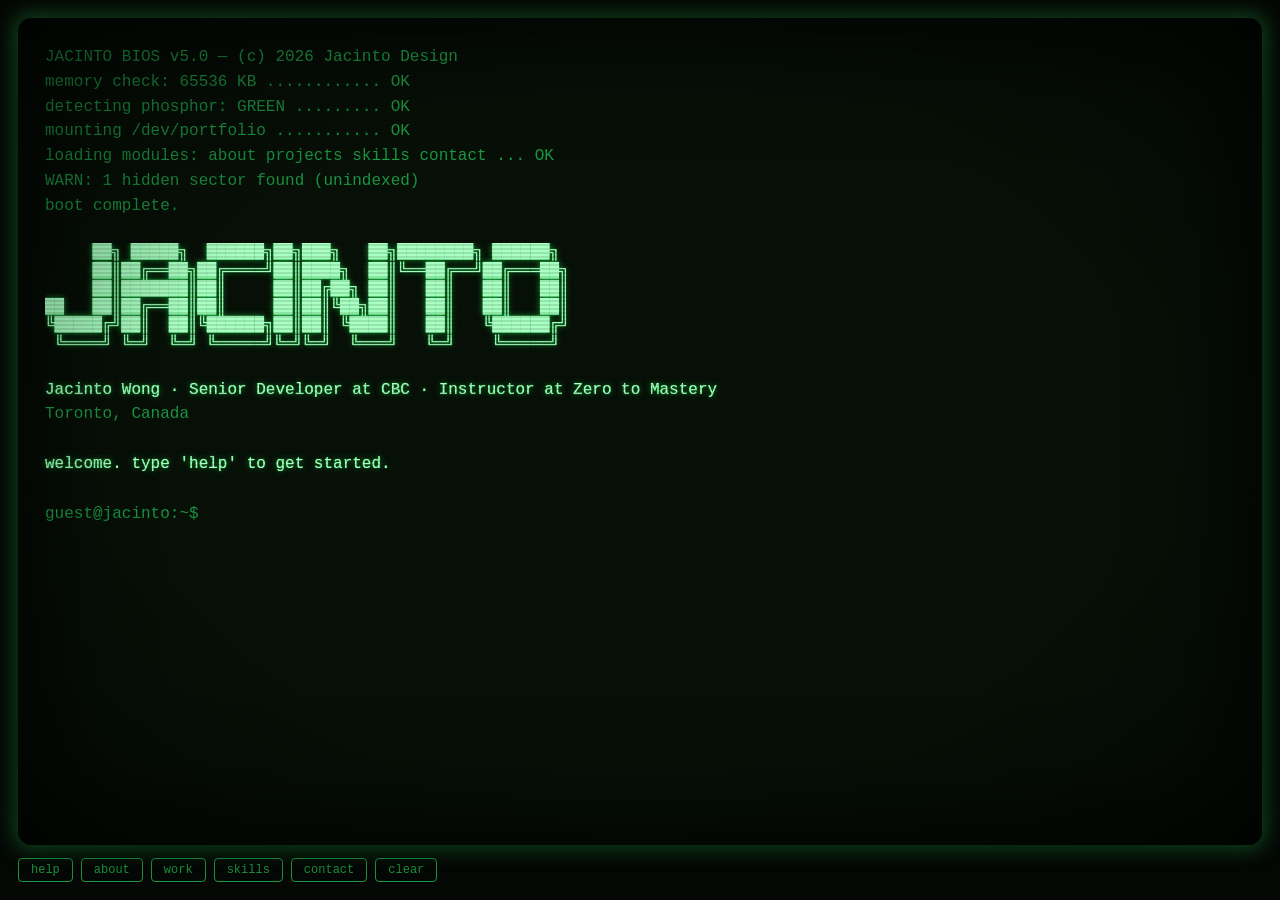
==== index.html @ fd5d2a73 "v2: case studies, ASCII previews, contact form, root shell, PWA, and more - Full case studies as man" ====
<!DOCTYPE html>
<html lang="en" data-theme="green">
<head>
  <meta charset="UTF-8" />
  <meta name="viewport" content="width=device-width, initial-scale=1.0, viewport-fit=cover" />
  <title>Jacinto Wong — jacinto.design [terminal]</title>
  <meta name="description" content="Senior Developer at CBC · Instructor at Zero to Mastery. A terminal-themed portfolio — type 'help' to get started." />
  <meta property="og:title" content="Jacinto Wong — jacinto.design [terminal]" />
  <meta property="og:description" content="A green-phosphor terminal portfolio. Type commands to explore. Some commands aren't listed." />
  <meta property="og:type" content="website" />
  <meta property="og:url" content="https://phosphor-portfolio.vercel.app/" />
  <meta property="og:image" content="https://phosphor-portfolio.vercel.app/og.png" />
  <meta property="og:image:width" content="1200" />
  <meta property="og:image:height" content="630" />
  <meta name="twitter:card" content="summary_large_image" />
  <meta name="theme-color" content="#050805" />
  <link rel="manifest" href="manifest.json" />
  <link rel="apple-touch-icon" href="assets/icon-192.png" />
  <link rel="icon" href="data:image/svg+xml,%3Csvg xmlns='http://www.w3.org/2000/svg' viewBox='0 0 32 32'%3E%3Crect width='32' height='32' rx='6' fill='%23060a06'/%3E%3Ctext x='5' y='22' font-family='monospace' font-size='16' fill='%2333ff66'%3E%26gt;_%3C/text%3E%3C/svg%3E" />
  <link rel="stylesheet" href="styles.css" />
</head>
<body>
  <div class="bezel">
    <div class="crt" id="crt">
      <div class="screen" id="screen">
        <div id="output" role="log" aria-live="polite" aria-label="Terminal output"></div>
        <div class="input-line" id="input-line" hidden>
          <label for="cmd" class="prompt" id="prompt-label">guest@jacinto:~$</label>
          <div class="input-wrap">
            <span class="ghost" id="ghost" aria-hidden="true"></span>
            <input id="cmd" type="text" autocomplete="off" autocapitalize="off" autocorrect="off" spellcheck="false" enterkeyhint="send" aria-label="Terminal command input" />
            <span class="measure" id="measure" aria-hidden="true"></span>
          </div>
        </div>
      </div>
      <div class="scanlines" aria-hidden="true"></div>
      <div class="vignette" aria-hidden="true"></div>
      <div class="flicker" aria-hidden="true"></div>
    </div>
    <div class="chips" id="chips" hidden>
      <button data-cmd="help">help</button>
      <button data-cmd="about">about</button>
      <button data-cmd="work">work</button>
      <button data-cmd="skills">skills</button>
      <button data-cmd="contact">contact</button>
      <button data-cmd="clear">clear</button>
    </div>
  </div>

  <noscript>
    <div class="noscript">
      <h1>Jacinto Wong — Jacinto Design</h1>
      <p>Senior Developer at CBC · Instructor at Zero to Mastery · Toronto, Canada.</p>
      <p>This portfolio is an interactive terminal and needs JavaScript. In the meantime:
        <a href="https://jacinto.design">jacinto.design</a> ·
        <a href="https://github.com/JacintoDesign">GitHub</a> ·
        <a href="mailto:contact@jacinto.design">contact@jacinto.design</a>
      </p>
    </div>
  </noscript>

  <script src="js/data.js"></script>
  <script src="js/game.js"></script>
  <script src="js/terminal.js"></script>
</body>
</html>
---- styles.css ----
/* ── Phosphor: green-CRT terminal portfolio ─────────────────────── */

:root {
  --font: ui-monospace, "SF Mono", SFMono-Regular, Menlo, Consolas, "Liberation Mono", "Courier New", monospace;
}

/* Phosphor themes */
:root[data-theme="green"] {
  --bg: #050805;
  --screen: #071007;
  --fg: #33ff66;
  --fg-dim: #1d9c44;
  --fg-bright: #aaffc3;
  --accent: #66ffaa;
  --glow: rgba(51, 255, 102, 0.55);
  --selection: rgba(51, 255, 102, 0.25);
}
:root[data-theme="amber"] {
  --bg: #080604;
  --screen: #100b05;
  --fg: #ffb000;
  --fg-dim: #a06e10;
  --fg-bright: #ffe0a3;
  --accent: #ffcf5c;
  --glow: rgba(255, 176, 0, 0.5);
  --selection: rgba(255, 176, 0, 0.25);
}
:root[data-theme="ice"] {
  --bg: #04060a;
  --screen: #060b12;
  --fg: #9fd8ff;
  --fg-dim: #4d7fa6;
  --fg-bright: #e4f4ff;
  --accent: #c2e7ff;
  --glow: rgba(159, 216, 255, 0.5);
  --selection: rgba(159, 216, 255, 0.25);
}

* { box-sizing: border-box; margin: 0; padding: 0; }

::selection { background: var(--selection); color: var(--fg-bright); }

html, body { height: 100%; }

html {
  -webkit-text-size-adjust: 100%;
  text-size-adjust: 100%;
}

body {
  background: var(--bg);
  font-family: var(--font);
  color: var(--fg);
  display: flex;
  flex-direction: column;
  overflow: hidden;
}

/* ── Bezel / CRT frame ─────────────────────────────────────────── */

.bezel {
  flex: 1;
  display: flex;
  flex-direction: column;
  padding: clamp(8px, 2vmin, 24px);
  min-height: 0;
}

.crt {
  position: relative;
  flex: 1;
  min-height: 0;
  background: var(--screen);
  border-radius: clamp(6px, 1.5vmin, 18px);
  box-shadow:
    inset 0 0 120px rgba(0, 0, 0, 0.85),
    0 0 40px rgba(0, 0, 0, 0.9),
    0 0 22px var(--glow);
  overflow: hidden;
}

.screen {
  position: absolute;
  inset: 0;
  overflow-y: auto;
  padding: clamp(14px, 3vmin, 34px);
  font-size: clamp(13px, 1.9vmin, 16px);
  line-height: 1.55;
  text-shadow: 0 0 6px var(--glow), 0 0 1px var(--fg);
  scrollbar-width: thin;
  scrollbar-color: var(--fg-dim) transparent;
}
.screen::-webkit-scrollbar { width: 6px; }
.screen::-webkit-scrollbar-thumb { background: var(--fg-dim); border-radius: 3px; }

/* ── Overlays ──────────────────────────────────────────────────── */

.scanlines {
  position: absolute;
  inset: 0;
  pointer-events: none;
  background: repeating-linear-gradient(
    to bottom,
    transparent 0px,
    transparent 2px,
    rgba(0, 0, 0, 0.22) 3px,
    transparent 4px
  );
  mix-blend-mode: multiply;
}

.vignette {
  position: absolute;
  inset: 0;
  pointer-events: none;
  background: radial-gradient(ellipse at center, transparent 55%, rgba(0, 0, 0, 0.55) 100%);
}

.flicker {
  position: absolute;
  inset: 0;
  pointer-events: none;
  background: var(--fg);
  opacity: 0;
  animation: flicker 8s infinite;
}

@keyframes flicker {
  0%, 96%, 100% { opacity: 0; }
  96.5% { opacity: 0.012; }
  97% { opacity: 0; }
  98% { opacity: 0.02; }
  98.4% { opacity: 0; }
}

@media (prefers-reduced-motion: reduce) {
  .flicker { animation: none; }
  .crt { animation: none !important; }
}

/* ── fx off: plain phosphor ────────────────────────────────────── */

:root.no-fx .scanlines,
:root.no-fx .flicker,
:root.no-fx .vignette { display: none; }
:root.no-fx .screen { text-shadow: none; }
:root.no-fx .crt {
  box-shadow: inset 0 0 60px rgba(0, 0, 0, 0.4), 0 0 20px rgba(0, 0, 0, 0.8);
}

/* ── CRT power & degauss ───────────────────────────────────────── */

@keyframes crt-on {
  0%   { transform: scaleY(0.004) scaleX(0.55); filter: brightness(6); }
  50%  { transform: scaleY(0.004) scaleX(1); filter: brightness(4); }
  100% { transform: none; filter: none; }
}
.crt.crt-on { animation: crt-on 0.55s ease-out; }

@keyframes crt-off {
  0%   { transform: none; filter: brightness(1); }
  55%  { transform: scaleY(0.004) scaleX(1); filter: brightness(5); }
  100% { transform: scaleY(0.004) scaleX(0.002); filter: brightness(0.1); }
}
.crt.crt-off { animation: crt-off 0.5s ease-in forwards; }

@keyframes degauss {
  0%   { transform: none; filter: none; }
  20%  { transform: skewX(1.6deg) scale(1.012, 0.99); filter: hue-rotate(20deg) brightness(1.3); }
  45%  { transform: skewX(-1.1deg) scale(0.995, 1.008); filter: hue-rotate(-14deg); }
  70%  { transform: skewX(0.4deg); filter: hue-rotate(6deg); }
  100% { transform: none; filter: none; }
}
.crt.degauss { animation: degauss 0.75s ease-out; }

/* ── Output lines ──────────────────────────────────────────────── */

.line { white-space: pre-wrap; word-break: break-word; min-height: 1.55em; }
.line.dim { color: var(--fg-dim); text-shadow: none; }
.line.bright { color: var(--fg-bright); }
.line.err { color: var(--fg-bright); }
.line.err::before { content: "! "; color: var(--fg); }

.ascii {
  font-size: min(1em, 2.05vw);
  line-height: 1.15;
  color: var(--fg-bright);
  white-space: pre;
  overflow-x: hidden;
}

.line a { color: var(--accent); text-decoration: underline; text-underline-offset: 3px; }
.line a:hover { color: var(--fg-bright); }

.line .cmd-echo { color: var(--fg-bright); }
.line .k { color: var(--fg-bright); }

/* ── Input line ────────────────────────────────────────────────── */

.input-line { display: flex; align-items: baseline; gap: 0.6ch; }

.prompt { color: var(--fg-dim); text-shadow: none; flex: none; }

.prompt.root {
  color: #ff7b72;
  text-shadow: 0 0 6px rgba(255, 90, 80, 0.55);
}

.input-wrap {
  position: relative;
  flex: 1;
  display: flex;
  min-width: 4ch;
}

#cmd {
  flex: 1;
  background: transparent;
  border: none;
  outline: none;
  font: inherit;
  color: var(--fg-bright);
  text-shadow: inherit;
  caret-color: var(--fg-bright);
  min-width: 4ch;
  position: relative;
  z-index: 1;
}

.ghost {
  position: absolute;
  top: 0;
  left: 0;
  color: var(--fg-dim);
  opacity: 0.65;
  text-shadow: none;
  white-space: pre;
  pointer-events: none;
}

.measure {
  position: absolute;
  visibility: hidden;
  white-space: pre;
  pointer-events: none;
}

/* ── Quick-command chips ───────────────────────────────────────── */

.chips {
  display: flex;
  gap: 8px;
  flex-wrap: nowrap;
  padding-top: clamp(8px, 1.5vmin, 14px);
}

.chips button {
  font: inherit;
  font-size: 12px;
  font-family: var(--font);
  color: var(--fg-dim);
  background: transparent;
  border: 1px solid var(--fg-dim);
  border-radius: 4px;
  padding: 4px 12px;
  cursor: pointer;
  transition: color 0.15s, border-color 0.15s, box-shadow 0.15s;
}

.chips button:hover, .chips button:focus-visible {
  color: var(--fg-bright);
  border-color: var(--fg);
  box-shadow: 0 0 10px var(--glow);
  outline: none;
}

/* ── Noscript ──────────────────────────────────────────────────── */

.noscript { padding: 2rem; max-width: 60ch; }
.noscript a { color: var(--accent); }
.noscript h1 { font-size: 1.2rem; margin-bottom: 1rem; }
.noscript p { margin-bottom: 0.75rem; }

@media (max-width: 600px) {
  .screen { font-size: 13px; }
  .ascii { font-size: min(0.85em, 2.6vw); }
  .chips { gap: 6px; }
  .chips button {
    flex: 1 1 auto;
    min-width: 0;
    padding: 5px 2px;
    font-size: 11px;
    text-align: center;
  }
}
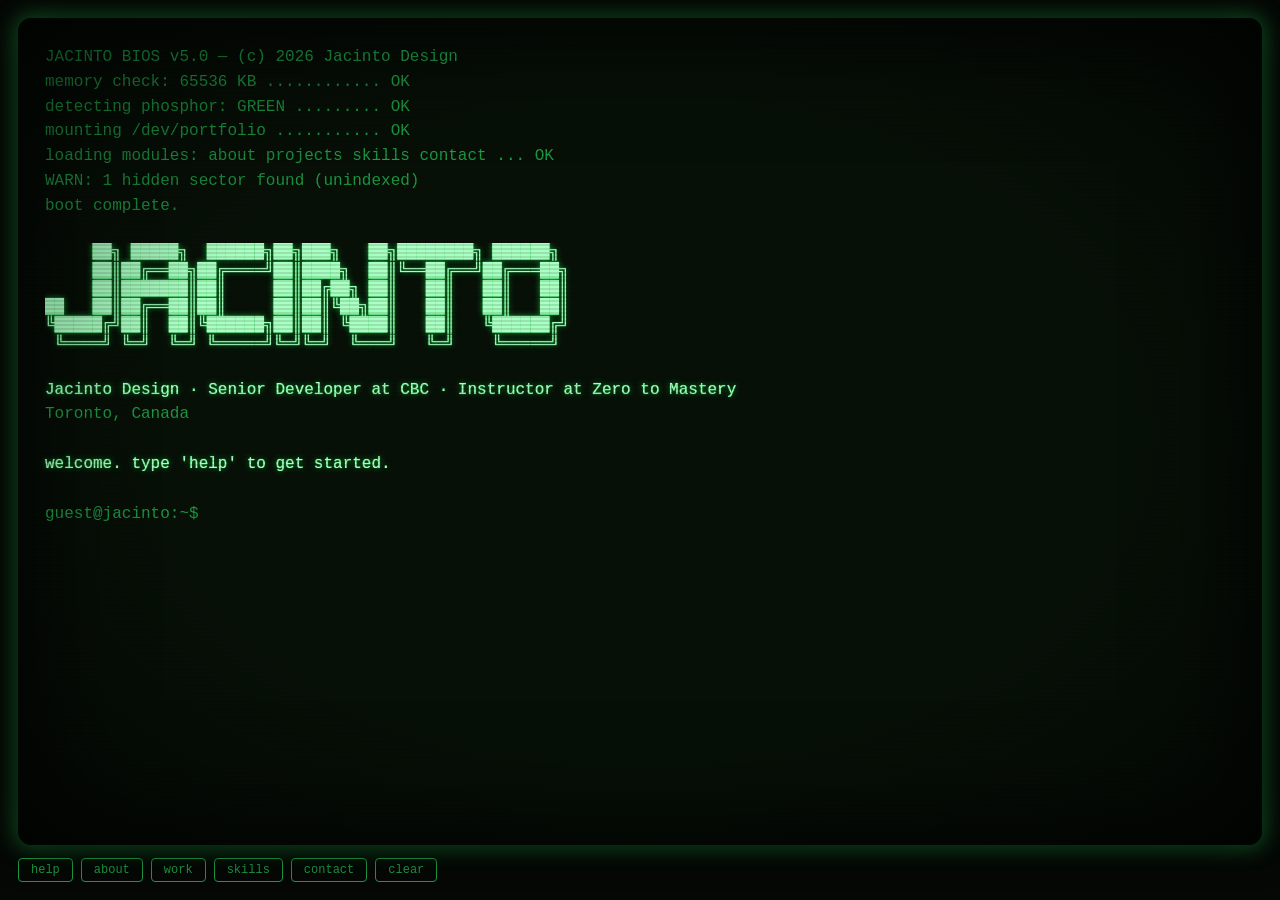
==== commit d14320fb: "Brand-first: Jacinto Design leads the banner and titles Replace personal name with studio brand unde" ====
--- a/index.html
+++ b/index.html
@@ -3,9 +3,9 @@
 <head>
   <meta charset="UTF-8" />
   <meta name="viewport" content="width=device-width, initial-scale=1.0, viewport-fit=cover" />
-  <title>Jacinto Wong — jacinto.design [terminal]</title>
+  <title>Jacinto Design — jacinto.design [terminal]</title>
   <meta name="description" content="Senior Developer at CBC · Instructor at Zero to Mastery. A terminal-themed portfolio — type 'help' to get started." />
-  <meta property="og:title" content="Jacinto Wong — jacinto.design [terminal]" />
+  <meta property="og:title" content="Jacinto Design — jacinto.design [terminal]" />
   <meta property="og:description" content="A green-phosphor terminal portfolio. Type commands to explore. Some commands aren't listed." />
   <meta property="og:type" content="website" />
   <meta property="og:url" content="https://phosphor-portfolio.vercel.app/" />
@@ -17,7 +17,7 @@
   <link rel="manifest" href="manifest.json" />
   <link rel="apple-touch-icon" href="assets/icon-192.png" />
   <link rel="icon" href="data:image/svg+xml,%3Csvg xmlns='http://www.w3.org/2000/svg' viewBox='0 0 32 32'%3E%3Crect width='32' height='32' rx='6' fill='%23060a06'/%3E%3Ctext x='5' y='22' font-family='monospace' font-size='16' fill='%2333ff66'%3E%26gt;_%3C/text%3E%3C/svg%3E" />
-  <link rel="stylesheet" href="styles.css" />
+  <link rel="stylesheet" href="styles.css?v=2" />
 </head>
 <body>
   <div class="bezel">
@@ -49,7 +49,7 @@
 
   <noscript>
     <div class="noscript">
-      <h1>Jacinto Wong — Jacinto Design</h1>
+      <h1>Jacinto Design</h1>
       <p>Senior Developer at CBC · Instructor at Zero to Mastery · Toronto, Canada.</p>
       <p>This portfolio is an interactive terminal and needs JavaScript. In the meantime:
         <a href="https://jacinto.design">jacinto.design</a> ·
@@ -59,8 +59,8 @@
     </div>
   </noscript>
 
-  <script src="js/data.js"></script>
-  <script src="js/game.js"></script>
-  <script src="js/terminal.js"></script>
+  <script src="js/data.js?v=2"></script>
+  <script src="js/game.js?v=2"></script>
+  <script src="js/terminal.js?v=2"></script>
 </body>
 </html>
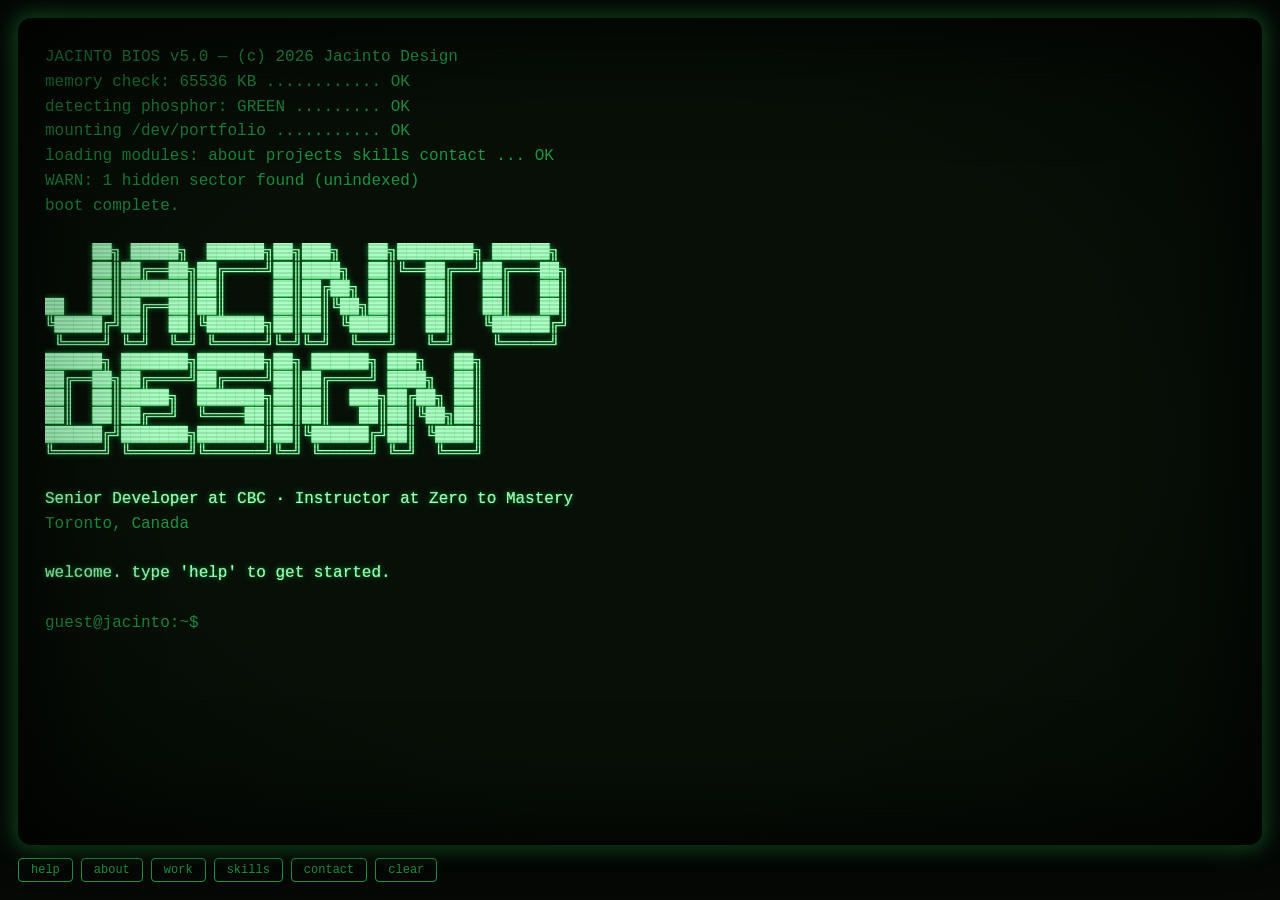
==== commit 93444c2b: "Banner: two-line JACINTO / DESIGN logotype, drop redundant subtitle Co-Authored-By: Claude Fable 5 <" ====
--- a/index.html
+++ b/index.html
@@ -17,7 +17,7 @@
   <link rel="manifest" href="manifest.json" />
   <link rel="apple-touch-icon" href="assets/icon-192.png" />
   <link rel="icon" href="data:image/svg+xml,%3Csvg xmlns='http://www.w3.org/2000/svg' viewBox='0 0 32 32'%3E%3Crect width='32' height='32' rx='6' fill='%23060a06'/%3E%3Ctext x='5' y='22' font-family='monospace' font-size='16' fill='%2333ff66'%3E%26gt;_%3C/text%3E%3C/svg%3E" />
-  <link rel="stylesheet" href="styles.css?v=2" />
+  <link rel="stylesheet" href="styles.css?v=3" />
 </head>
 <body>
   <div class="bezel">
@@ -59,8 +59,8 @@
     </div>
   </noscript>
 
-  <script src="js/data.js?v=2"></script>
-  <script src="js/game.js?v=2"></script>
-  <script src="js/terminal.js?v=2"></script>
+  <script src="js/data.js?v=3"></script>
+  <script src="js/game.js?v=3"></script>
+  <script src="js/terminal.js?v=3"></script>
 </body>
 </html>
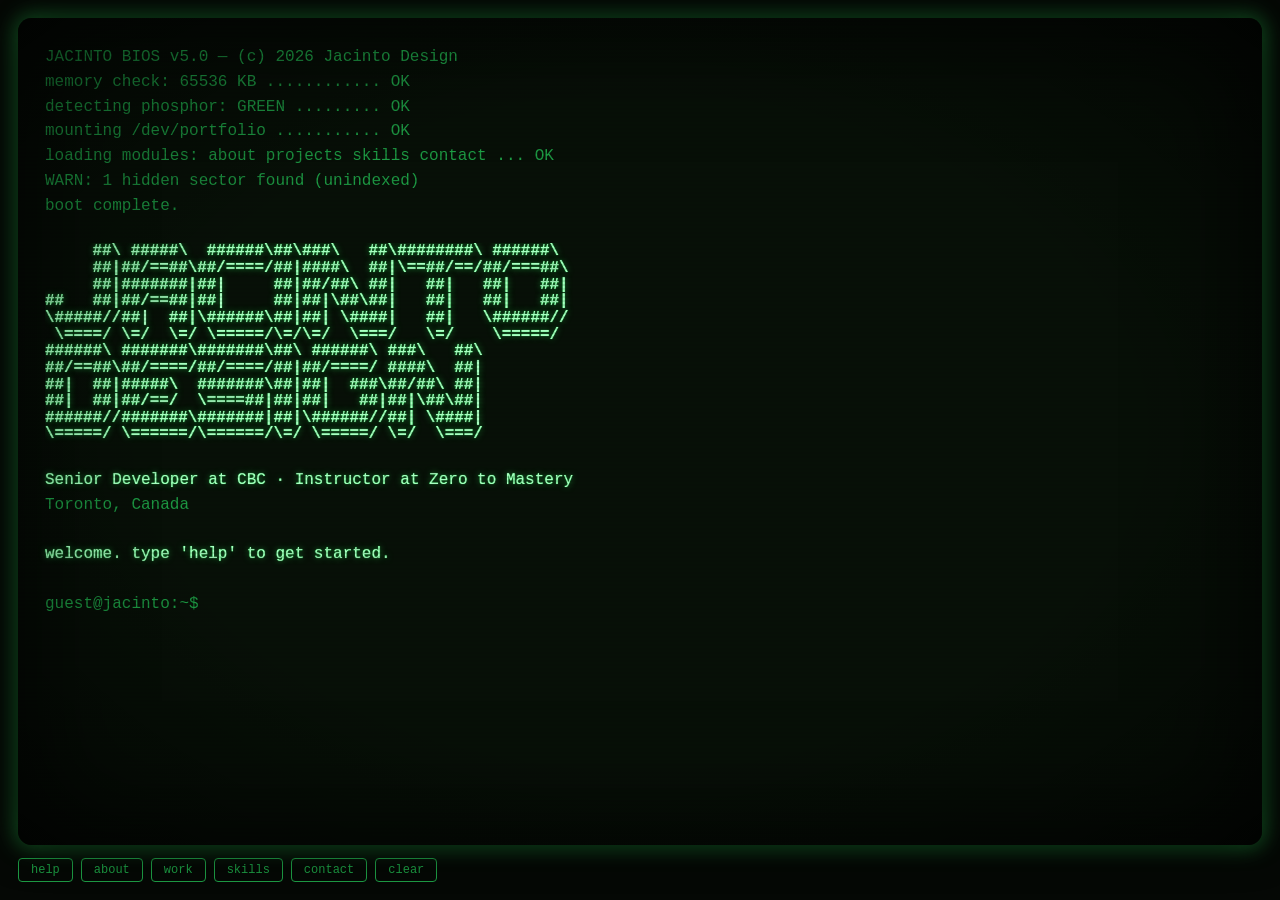
==== commit 1d5ece5e: "ASCII-safe art + two-line subtitle on portrait phones Unicode block/box-drawing glyphs render from m" ====
--- a/index.html
+++ b/index.html
@@ -17,7 +17,7 @@
   <link rel="manifest" href="manifest.json" />
   <link rel="apple-touch-icon" href="assets/icon-192.png" />
   <link rel="icon" href="data:image/svg+xml,%3Csvg xmlns='http://www.w3.org/2000/svg' viewBox='0 0 32 32'%3E%3Crect width='32' height='32' rx='6' fill='%23060a06'/%3E%3Ctext x='5' y='22' font-family='monospace' font-size='16' fill='%2333ff66'%3E%26gt;_%3C/text%3E%3C/svg%3E" />
-  <link rel="stylesheet" href="styles.css?v=3" />
+  <link rel="stylesheet" href="styles.css?v=4" />
 </head>
 <body>
   <div class="bezel">
@@ -59,8 +59,8 @@
     </div>
   </noscript>
 
-  <script src="js/data.js?v=3"></script>
-  <script src="js/game.js?v=3"></script>
-  <script src="js/terminal.js?v=3"></script>
+  <script src="js/data.js?v=4"></script>
+  <script src="js/game.js?v=4"></script>
+  <script src="js/terminal.js?v=4"></script>
 </body>
 </html>
--- a/styles.css
+++ b/styles.css
@@ -183,7 +183,8 @@
 
 .ascii {
   font-size: min(1em, 2.05vw);
-  line-height: 1.15;
+  line-height: 1.05;
+  font-weight: 700;
   color: var(--fg-bright);
   white-space: pre;
   overflow-x: hidden;
@@ -281,6 +282,11 @@
 .noscript h1 { font-size: 1.2rem; margin-bottom: 1rem; }
 .noscript p { margin-bottom: 0.75rem; }
 
+@media (max-width: 600px) and (orientation: portrait) {
+  .line .sep { display: none; }
+  .line .role2 { display: block; }
+}
+
 @media (max-width: 600px) {
   .screen { font-size: 13px; }
   .ascii { font-size: min(0.85em, 2.6vw); }
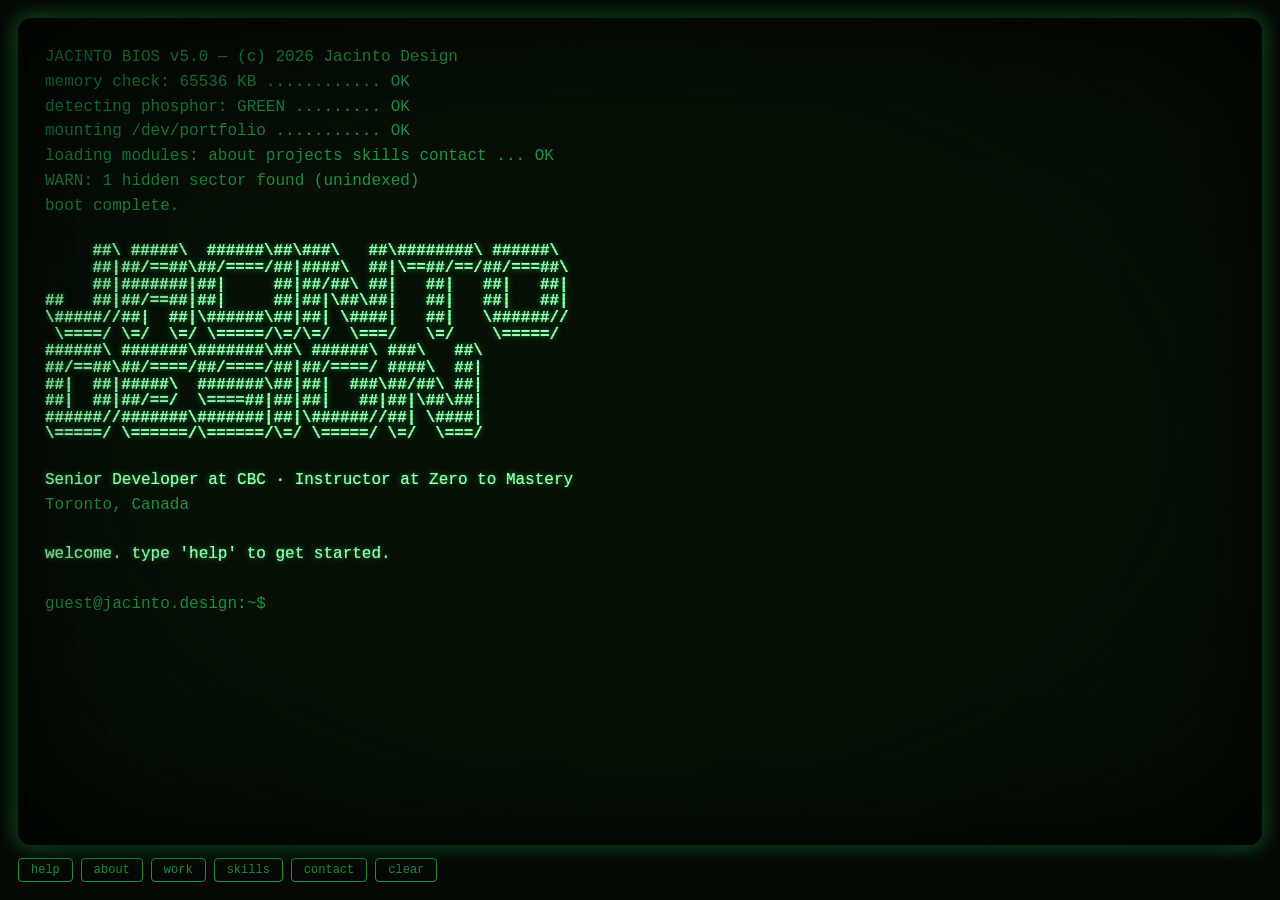
==== commit 57841a0c: "Change shell prompt host to jacinto.design Update the prompt/neofetch host from @jacinto to @jacinto" ====
--- a/index.html
+++ b/index.html
@@ -8,16 +8,16 @@
   <meta property="og:title" content="Jacinto Design — jacinto.design [terminal]" />
   <meta property="og:description" content="A green-phosphor terminal portfolio. Type commands to explore. Some commands aren't listed." />
   <meta property="og:type" content="website" />
-  <meta property="og:url" content="https://phosphor-portfolio.vercel.app/" />
-  <meta property="og:image" content="https://phosphor-portfolio.vercel.app/og.png" />
+  <meta property="og:url" content="https://jacinto-design-terminal.vercel.app/" />
+  <meta property="og:image" content="https://jacinto-design-terminal.vercel.app/og.png" />
   <meta property="og:image:width" content="1200" />
   <meta property="og:image:height" content="630" />
   <meta name="twitter:card" content="summary_large_image" />
   <meta name="theme-color" content="#050805" />
   <link rel="manifest" href="manifest.json" />
   <link rel="apple-touch-icon" href="assets/icon-192.png" />
-  <link rel="icon" href="data:image/svg+xml,%3Csvg xmlns='http://www.w3.org/2000/svg' viewBox='0 0 32 32'%3E%3Crect width='32' height='32' rx='6' fill='%23060a06'/%3E%3Ctext x='5' y='22' font-family='monospace' font-size='16' fill='%2333ff66'%3E%26gt;_%3C/text%3E%3C/svg%3E" />
-  <link rel="stylesheet" href="styles.css?v=4" />
+  <link rel="icon" type="image/svg+xml" href="assets/favicon.svg?v=1" />
+  <link rel="stylesheet" href="styles.css?v=5" />
 </head>
 <body>
   <div class="bezel">
@@ -25,7 +25,7 @@
       <div class="screen" id="screen">
         <div id="output" role="log" aria-live="polite" aria-label="Terminal output"></div>
         <div class="input-line" id="input-line" hidden>
-          <label for="cmd" class="prompt" id="prompt-label">guest@jacinto:~$</label>
+          <label for="cmd" class="prompt" id="prompt-label">guest@jacinto.design:~$</label>
           <div class="input-wrap">
             <span class="ghost" id="ghost" aria-hidden="true"></span>
             <input id="cmd" type="text" autocomplete="off" autocapitalize="off" autocorrect="off" spellcheck="false" enterkeyhint="send" aria-label="Terminal command input" />
@@ -59,8 +59,8 @@
     </div>
   </noscript>
 
-  <script src="js/data.js?v=4"></script>
-  <script src="js/game.js?v=4"></script>
-  <script src="js/terminal.js?v=4"></script>
+  <script src="js/data.js?v=5"></script>
+  <script src="js/game.js?v=5"></script>
+  <script src="js/terminal.js?v=5"></script>
 </body>
 </html>
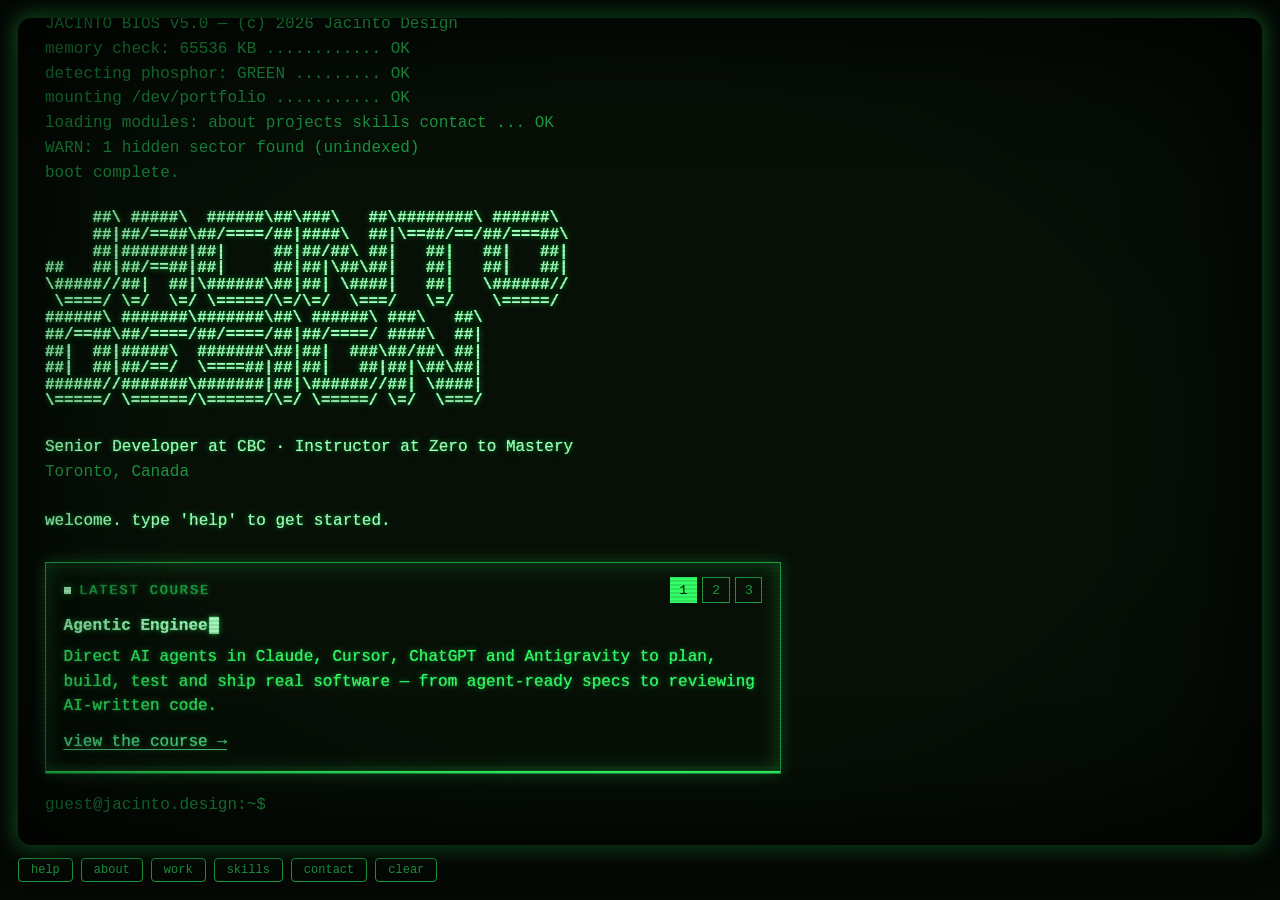
==== commit a58b22b6: "show a rotating courses box above the prompt on boot Cycles through the three courses with a typed t" ====
--- a/index.html
+++ b/index.html
@@ -17,7 +17,7 @@
   <link rel="manifest" href="manifest.json" />
   <link rel="apple-touch-icon" href="assets/icon-192.png" />
   <link rel="icon" type="image/svg+xml" href="assets/favicon.svg?v=1" />
-  <link rel="stylesheet" href="styles.css?v=5" />
+  <link rel="stylesheet" href="styles.css?v=6" />
 </head>
 <body>
   <div class="bezel">
@@ -59,8 +59,8 @@
     </div>
   </noscript>
 
-  <script src="js/data.js?v=5"></script>
-  <script src="js/game.js?v=5"></script>
-  <script src="js/terminal.js?v=5"></script>
+  <script src="js/data.js?v=6"></script>
+  <script src="js/game.js?v=6"></script>
+  <script src="js/terminal.js?v=6"></script>
 </body>
 </html>
--- a/styles.css
+++ b/styles.css
@@ -195,6 +195,72 @@
 
 .line .cmd-echo { color: var(--fg-bright); }
 .line .k { color: var(--fg-bright); }
+
+/* ── Courses box (above the prompt on boot) ────────────────────── */
+
+.course-box {
+  position: relative;
+  max-width: 46rem;
+  margin: 0.2em 0 1.2em;
+  padding: 0.9em 1.1em 1.1em;
+  border: 1px solid var(--fg-dim);
+  box-shadow: 0 0 14px var(--selection), inset 0 0 22px var(--selection);
+  overflow: hidden;
+}
+.course-box::before {            /* slow sweep of brighter phosphor */
+  content: "";
+  position: absolute;
+  inset: 0;
+  background: linear-gradient(100deg, transparent 30%, var(--selection) 50%, transparent 70%);
+  transform: translateX(-100%);
+  animation: cb-sweep 5.5s ease-in-out infinite;
+  pointer-events: none;
+}
+@keyframes cb-sweep { 0%, 55% { transform: translateX(-100%); } 100% { transform: translateX(100%); } }
+
+.cb-head { display: flex; justify-content: space-between; align-items: center; gap: 1em; }
+.cb-tag { display: inline-flex; align-items: center; gap: 0.6em; color: var(--fg-dim); letter-spacing: 0.14em; font-size: 0.85em; }
+.cb-dot { width: 0.55em; height: 0.55em; background: var(--fg-bright); box-shadow: 0 0 8px var(--glow); animation: cb-blink 1.1s steps(2, start) infinite; }
+@keyframes cb-blink { to { visibility: hidden; } }
+
+.cb-tabs { display: inline-flex; gap: 0.35em; }
+.cb-tabs button {
+  font: inherit;
+  font-size: 0.85em;
+  min-width: 2em;
+  padding: 0.1em 0.45em;
+  color: var(--fg-dim);
+  background: transparent;
+  border: 1px solid var(--fg-dim);
+  cursor: pointer;
+}
+.cb-tabs button[aria-current="true"] { color: var(--screen); background: var(--fg); border-color: var(--fg); text-shadow: none; }
+.cb-tabs button:hover { color: var(--fg-bright); border-color: var(--fg-bright); }
+.cb-tabs button[aria-current="true"]:hover { color: var(--screen); }
+
+.cb-body { display: block; margin-top: 0.7em; color: inherit; text-decoration: none; position: relative; }
+.cb-title { display: block; color: var(--fg-bright); font-weight: 700; min-height: 1.55em; }
+.cb-title::after { content: "\2588"; margin-left: 0.1em; animation: cb-blink 1s steps(2, start) infinite; }
+.cb-blurb { display: block; margin-top: 0.35em; color: var(--fg); line-height: 1.55; }
+.cb-cta { display: inline-block; margin-top: 0.7em; color: var(--accent); text-decoration: underline; text-underline-offset: 3px; }
+.cb-body:hover .cb-cta, .cb-body:focus-visible .cb-cta { color: var(--fg-bright); }
+.cb-body:focus-visible { outline: 1px dashed var(--fg-bright); outline-offset: 4px; }
+
+.course-box.cb-in .cb-blurb, .course-box.cb-in .cb-cta { animation: cb-fade 0.6s ease-out both; }
+.course-box.cb-in .cb-cta { animation-delay: 0.15s; }
+@keyframes cb-fade { from { opacity: 0; transform: translateY(4px); } }
+
+.cb-bar { position: absolute; left: 0; right: 0; bottom: 0; height: 2px; background: var(--selection); }
+.cb-bar span { display: block; height: 100%; width: 0; background: var(--fg); box-shadow: 0 0 8px var(--glow); }
+
+@media (prefers-reduced-motion: reduce) {
+  .course-box::before, .cb-dot, .cb-title::after { animation: none; }
+  .course-box.cb-in .cb-blurb, .course-box.cb-in .cb-cta { animation: none; }
+}
+@media (max-width: 600px) {
+  .course-box { padding: 0.8em 0.85em 1em; }
+  .cb-tag { letter-spacing: 0.08em; }
+}
 
 /* ── Input line ────────────────────────────────────────────────── */
 
